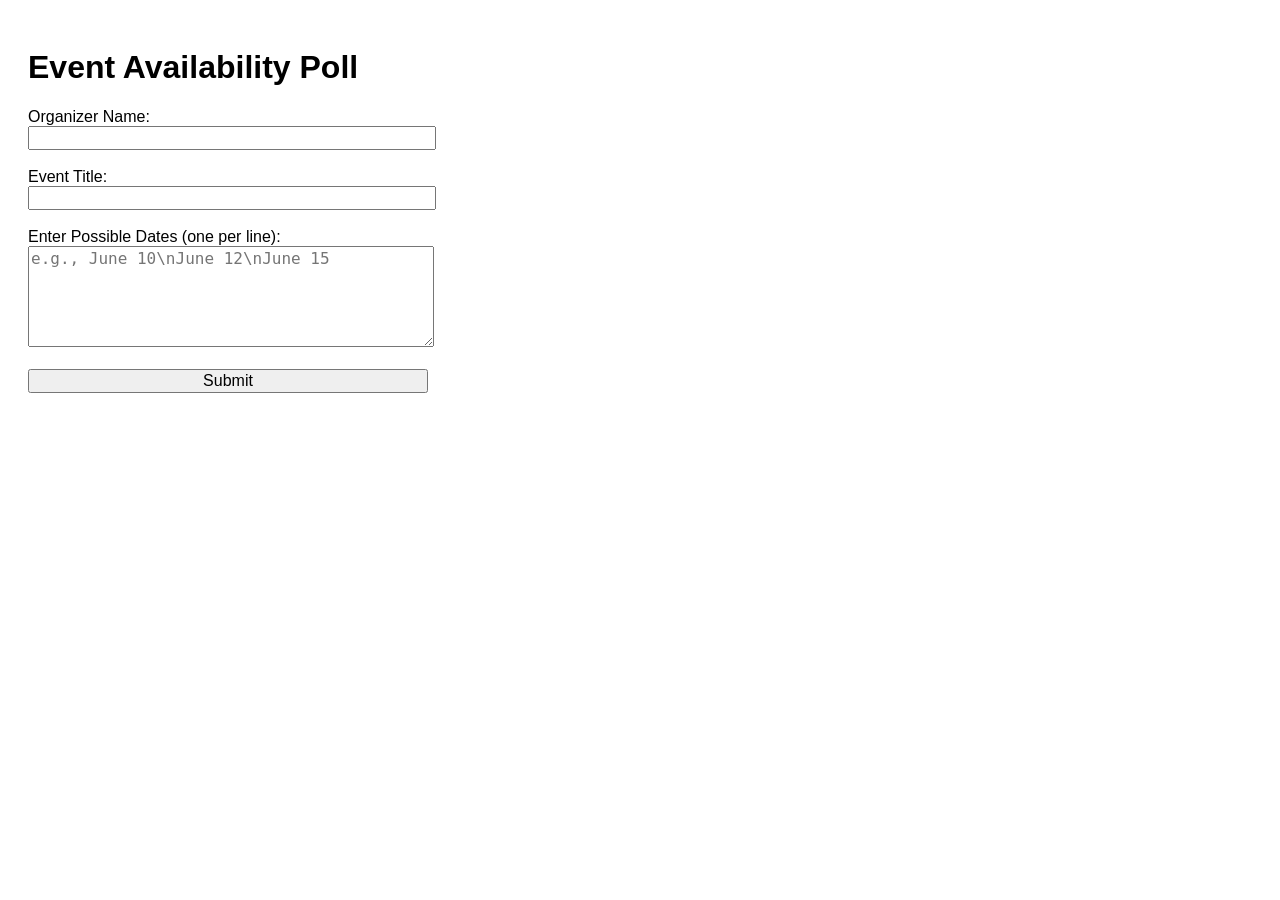
==== index.html @ a5d387b4 "Initial commit of frontend prototype (no weights)" ====
<!DOCTYPE html>
<html lang="en">
<head>
  <meta charset="UTF-8" />
  <meta name="viewport" content="width=device-width, initial-scale=1" />
  <title>DatePoll Prototype</title>
  <link rel="stylesheet" href="style.css" />
</head>
<body>
  <h1>Event Availability Poll</h1>

  <form id="pollForm">
    <label for="organizerName">Organizer Name:</label><br />
    <input type="text" id="organizerName" name="organizerName" required /><br /><br />

    <label for="eventTitle">Event Title:</label><br />
    <input type="text" id="eventTitle" name="eventTitle" required /><br /><br />

    <label for="dates">Enter Possible Dates (one per line):</label><br />
    <textarea
      id="dates"
      name="dates"
      rows="5"
      cols="40"
      placeholder="e.g., June 10\nJune 12\nJune 15"
      required
    ></textarea><br /><br />

    <button type="submit">Submit</button>
  </form>

  <!-- Where results and invitee form will go -->
  <div id="result" style="margin-top: 20px;"></div>

  <script src="script.js"></script>
</body>
</html>
---- style.css ----
body {
    font-family: Arial, sans-serif;
    padding: 20px;
  }
  
  input, textarea, button {
    font-size: 16px;
    width: 100%;
    max-width: 400px;
  }
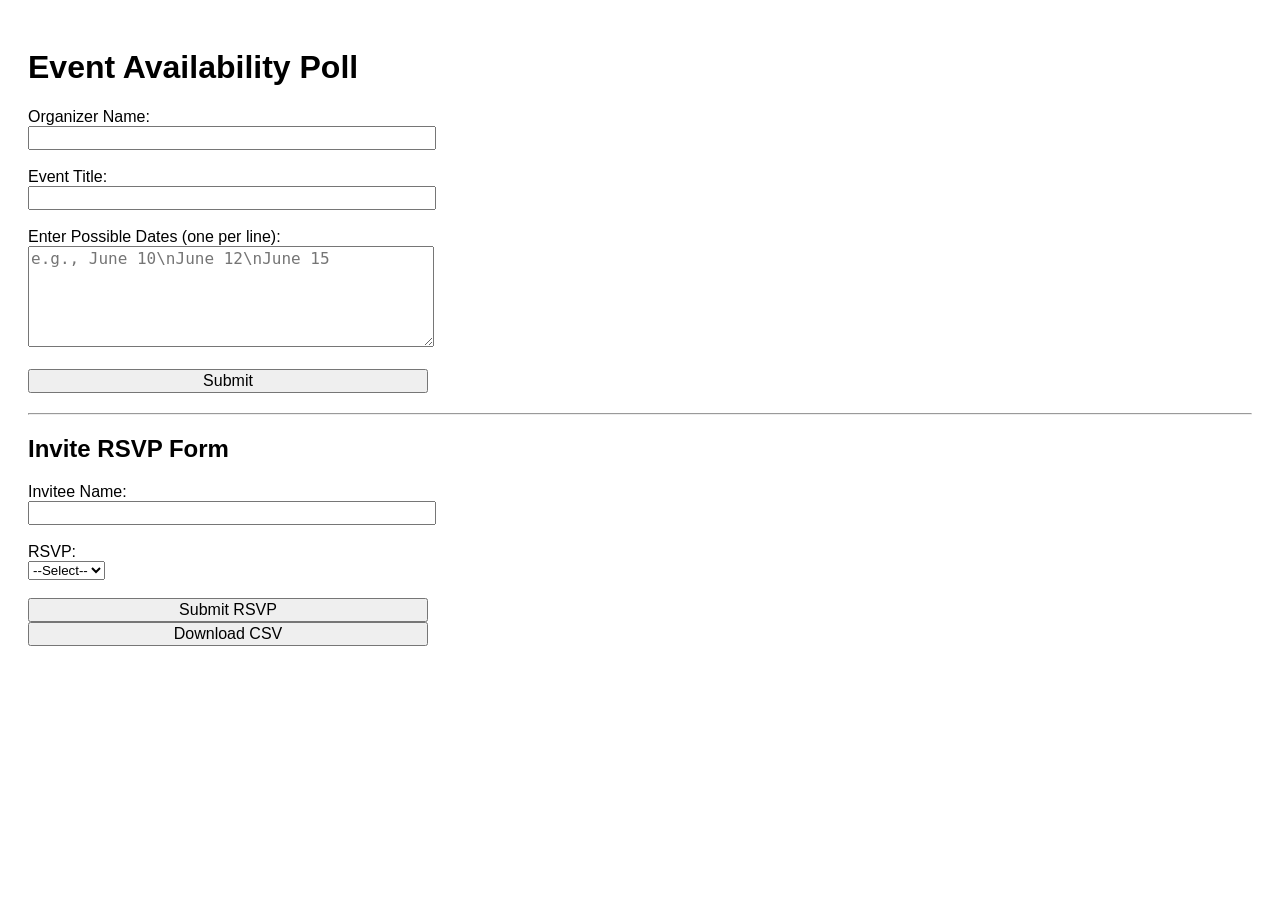
==== commit f3603977: "fix: added RSVP form and CSV export for invitee responses" ====
--- a/index.html
+++ b/index.html
@@ -1,3 +1,4 @@
+<!-- Author: Shehryar -->
 <!DOCTYPE html>
 <html lang="en">
 <head>
@@ -29,8 +30,26 @@
     <button type="submit">Submit</button>
   </form>
 
-  <!-- Where results and invitee form will go -->
   <div id="result" style="margin-top: 20px;"></div>
+
+  <hr />
+
+  <h2>Invite RSVP Form</h2>
+  <form id="inviteForm">
+    <label for="name">Invitee Name:</label><br />
+    <input type="text" id="name" required /><br /><br />
+
+    <label for="rsvp">RSVP:</label><br />
+    <select id="rsvp" required>
+      <option value="">--Select--</option>
+      <option value="Yes">Yes</option>
+      <option value="No">No</option>
+    </select><br /><br />
+
+    <button type="submit">Submit RSVP</button>
+  </form>
+
+  <button id="downloadBtn">Download CSV</button>
 
   <script src="script.js"></script>
 </body>
--- a/style.css
+++ b/style.css
@@ -1,11 +1,14 @@
+/* Author: Shehryar */
+
 body {
-    font-family: Arial, sans-serif;
-    padding: 20px;
-  }
-  
-  input, textarea, button {
-    font-size: 16px;
-    width: 100%;
-    max-width: 400px;
-  }
-  +  font-family: Arial, sans-serif;
+  padding: 20px;
+}
+
+input,
+textarea,
+button {
+  font-size: 16px;
+  width: 100%;
+  max-width: 400px;
+}
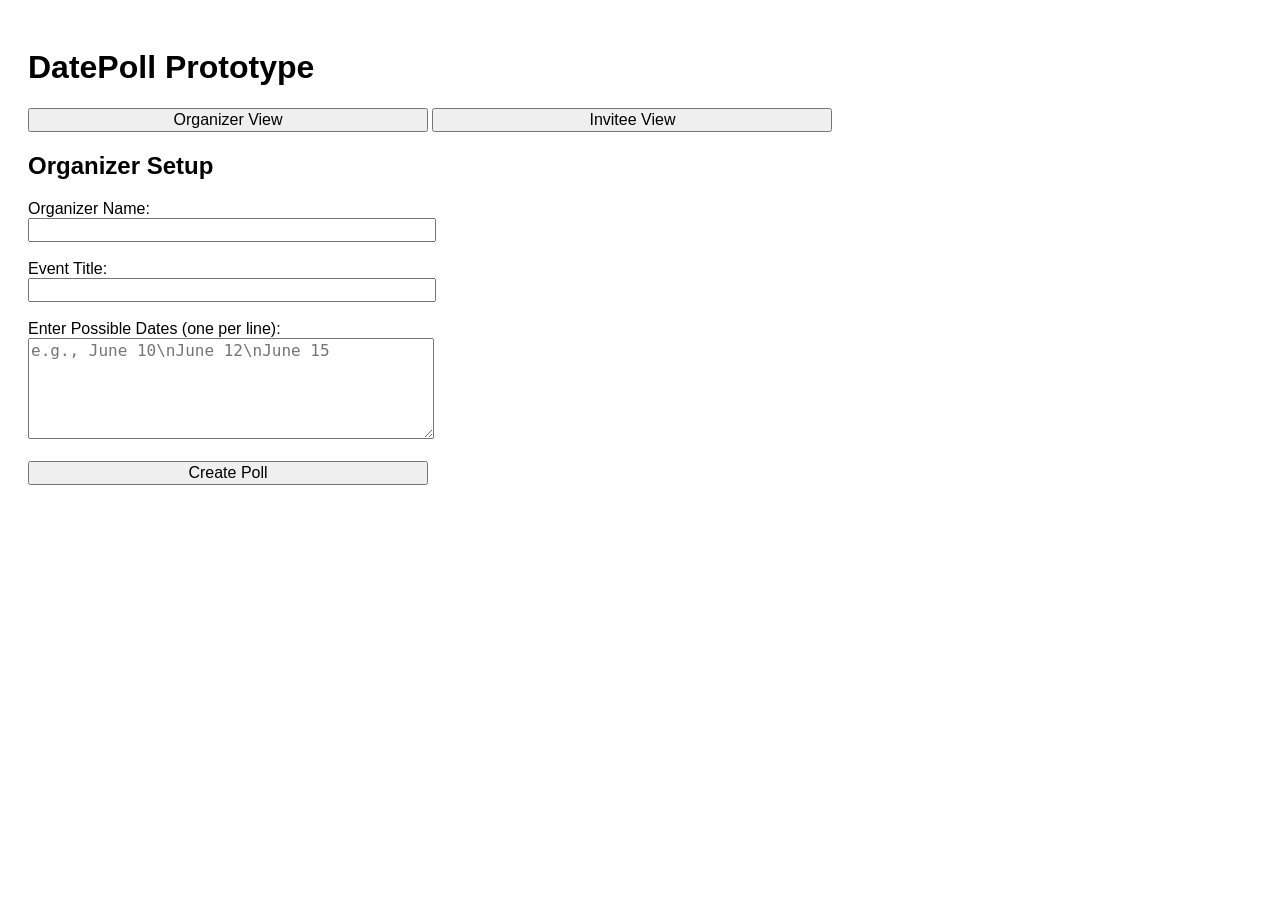
==== commit 9662b2ad: "feat: separated organizer and invitee UI using toggle buttons" ====
--- a/index.html
+++ b/index.html
@@ -8,48 +8,59 @@
   <link rel="stylesheet" href="style.css" />
 </head>
 <body>
-  <h1>Event Availability Poll</h1>
+  <h1>DatePoll Prototype</h1>
 
-  <form id="pollForm">
-    <label for="organizerName">Organizer Name:</label><br />
-    <input type="text" id="organizerName" name="organizerName" required /><br /><br />
+  <!-- Toggle Buttons -->
+  <div>
+    <button onclick="showOrganizer()">Organizer View</button>
+    <button onclick="showInvitee()">Invitee View</button>
+  </div>
 
-    <label for="eventTitle">Event Title:</label><br />
-    <input type="text" id="eventTitle" name="eventTitle" required /><br /><br />
+  <!-- Organizer Section -->
+  <div id="organizerSection">
+    <h2>Organizer Setup</h2>
+    <form id="pollForm">
+      <label for="organizerName">Organizer Name:</label><br />
+      <input type="text" id="organizerName" name="organizerName" required /><br /><br />
 
-    <label for="dates">Enter Possible Dates (one per line):</label><br />
-    <textarea
-      id="dates"
-      name="dates"
-      rows="5"
-      cols="40"
-      placeholder="e.g., June 10\nJune 12\nJune 15"
-      required
-    ></textarea><br /><br />
+      <label for="eventTitle">Event Title:</label><br />
+      <input type="text" id="eventTitle" name="eventTitle" required /><br /><br />
 
-    <button type="submit">Submit</button>
-  </form>
+      <label for="dates">Enter Possible Dates (one per line):</label><br />
+      <textarea
+        id="dates"
+        name="dates"
+        rows="5"
+        cols="40"
+        placeholder="e.g., June 10\nJune 12\nJune 15"
+        required
+      ></textarea><br /><br />
 
-  <div id="result" style="margin-top: 20px;"></div>
+      <button type="submit">Create Poll</button>
+    </form>
 
-  <hr />
+    <div id="result" style="margin-top: 20px;"></div>
+  </div>
 
-  <h2>Invite RSVP Form</h2>
-  <form id="inviteForm">
-    <label for="name">Invitee Name:</label><br />
-    <input type="text" id="name" required /><br /><br />
+  <!-- Invitee Section -->
+  <div id="inviteeSection" style="display: none;">
+    <h2>Invite RSVP Form</h2>
+    <form id="inviteForm">
+      <label for="name">Invitee Name:</label><br />
+      <input type="text" id="name" required /><br /><br />
 
-    <label for="rsvp">RSVP:</label><br />
-    <select id="rsvp" required>
-      <option value="">--Select--</option>
-      <option value="Yes">Yes</option>
-      <option value="No">No</option>
-    </select><br /><br />
+      <label for="rsvp">RSVP:</label><br />
+      <select id="rsvp" required>
+        <option value="">--Select--</option>
+        <option value="Yes">Yes</option>
+        <option value="No">No</option>
+      </select><br /><br />
 
-    <button type="submit">Submit RSVP</button>
-  </form>
+      <button type="submit">Submit RSVP</button>
+    </form>
 
-  <button id="downloadBtn">Download CSV</button>
+    <button id="downloadBtn">Download CSV</button>
+  </div>
 
   <script src="script.js"></script>
 </body>
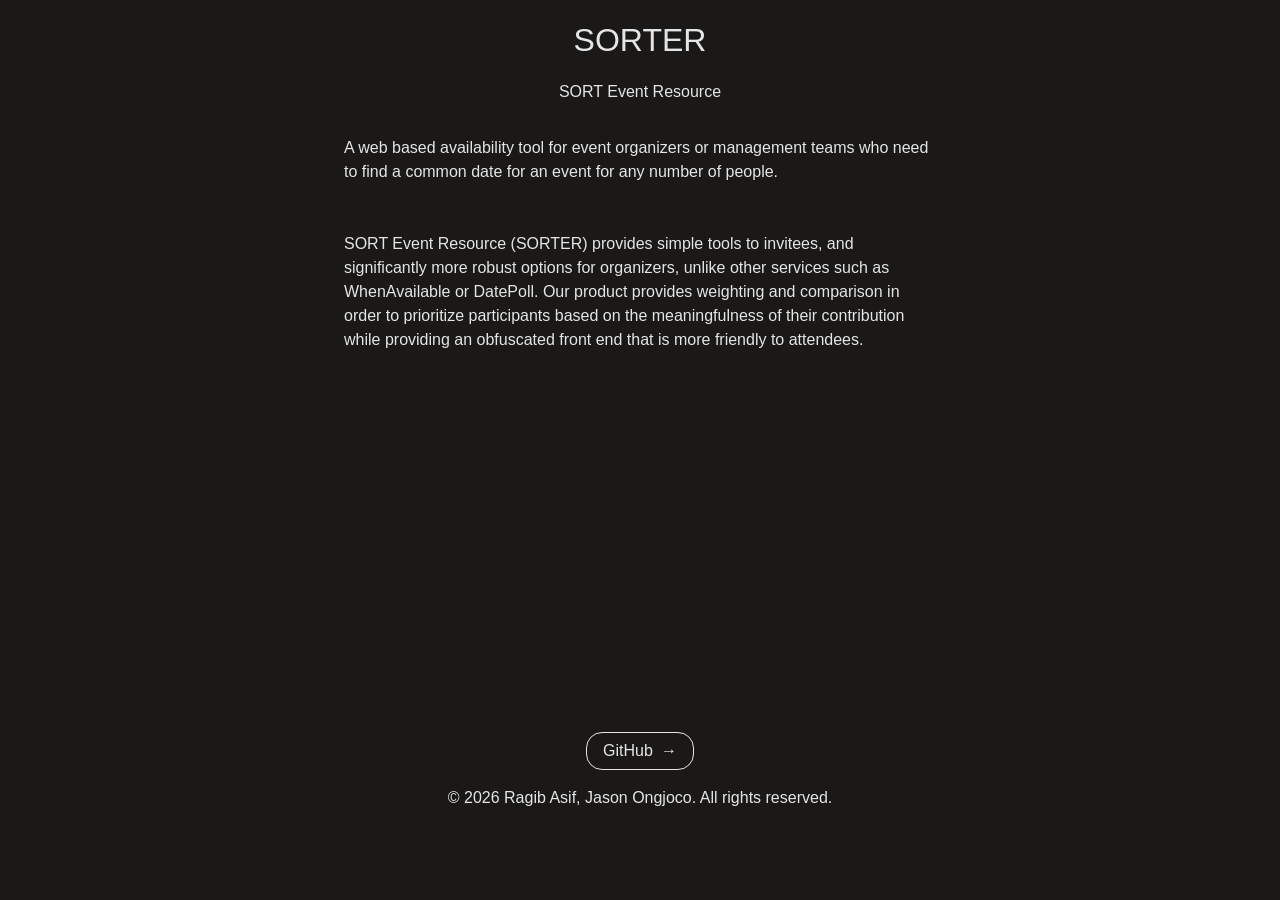
==== commit 5488387e: "add starter boilerplate for landing page" ====
--- a/index.html
+++ b/index.html
@@ -1,67 +1,33 @@
-<!-- Author: Shehryar -->
+<!-- /*
+ * File: style.css
+ * Author: Ragib Asif
+ * Email: ragib.asif30@myhunter.cuny.edu
+ * GitHub: https://github.com/ragibasif
+ * LinkedIn: https://www.linkedin.com/in/ragibasif/
+ * SPDX-License-Identifier: MIT
+ * Copyright (c) 2025 Ragib Asif
+ * Version 1.0.0
+ */ -->
+
 <!DOCTYPE html>
 <html lang="en">
-<head>
-  <meta charset="UTF-8" />
-  <meta name="viewport" content="width=device-width, initial-scale=1" />
-  <title>DatePoll Prototype</title>
-  <link rel="stylesheet" href="style.css" />
-</head>
-<body>
-  <h1>DatePoll Prototype</h1>
-
-  <!-- Toggle Buttons -->
-  <div>
-    <button onclick="showOrganizer()">Organizer View</button>
-    <button onclick="showInvitee()">Invitee View</button>
-  </div>
-
-  <!-- Organizer Section -->
-  <div id="organizerSection">
-    <h2>Organizer Setup</h2>
-    <form id="pollForm">
-      <label for="organizerName">Organizer Name:</label><br />
-      <input type="text" id="organizerName" name="organizerName" required /><br /><br />
-
-      <label for="eventTitle">Event Title:</label><br />
-      <input type="text" id="eventTitle" name="eventTitle" required /><br /><br />
-
-      <label for="dates">Enter Possible Dates (one per line):</label><br />
-      <textarea
-        id="dates"
-        name="dates"
-        rows="5"
-        cols="40"
-        placeholder="e.g., June 10\nJune 12\nJune 15"
-        required
-      ></textarea><br /><br />
-
-      <button type="submit">Create Poll</button>
-    </form>
-
-    <div id="result" style="margin-top: 20px;"></div>
-  </div>
-
-  <!-- Invitee Section -->
-  <div id="inviteeSection" style="display: none;">
-    <h2>Invite RSVP Form</h2>
-    <form id="inviteForm">
-      <label for="name">Invitee Name:</label><br />
-      <input type="text" id="name" required /><br /><br />
-
-      <label for="rsvp">RSVP:</label><br />
-      <select id="rsvp" required>
-        <option value="">--Select--</option>
-        <option value="Yes">Yes</option>
-        <option value="No">No</option>
-      </select><br /><br />
-
-      <button type="submit">Submit RSVP</button>
-    </form>
-
-    <button id="downloadBtn">Download CSV</button>
-  </div>
-
-  <script src="script.js"></script>
-</body>
+  <head>
+    <meta charset="UTF-8" />
+    <meta name="viewport" content="width=device-width, initial-scale=1.0" />
+    <!-- <link rel="shortcut icon" href="/favicon.ico" type="image/x-icon" /> -->
+    <title>Project 4</title>
+    <link rel="stylesheet" href="css/reset.css" />
+    <link rel="stylesheet" href="css/style.css" />
+  </head>
+  <body>
+    <header id="header-container"></header>
+    <main id="main-container">
+      <!-- <nav id="navigation-container"></nav> -->
+    </main>
+    <footer id="footer-container">
+      <div id="socials-container"></div>
+      <div id="copyright-container"></div>
+    </footer>
+    <script type="module" src="js/index.js"></script>
+  </body>
 </html>
--- a/css/style.css
+++ b/css/style.css
@@ -0,0 +1,138 @@
+/*
+ * File: style.css
+ * Author: Ragib Asif
+ * Email: ragib.asif30@myhunter.cuny.edu
+ * GitHub: https://github.com/ragibasif
+ * LinkedIn: https://www.linkedin.com/in/ragibasif/
+ * SPDX-License-Identifier: MIT
+ * Copyright (c) 2025 Ragib Asif
+ * Version 1.0.0
+ */
+
+:root {
+  --white: #e5e5e5ff;
+  --black: #1a1918ff;
+  /* --red: #d92525ff;
+  --green: #4f772dff;
+  --blue: #023e8aff; */
+  --box-shadow: 0 1rem 2rem rgba(0, 0, 0, 0.2);
+}
+
+html {
+  scroll-behavior: smooth;
+}
+
+body {
+  background: var(--black);
+  color: var(--white);
+  display: flex;
+  flex-direction: column;
+  gap: 2rem;
+  align-items: center;
+  padding: 1rem;
+  height: 100vh;
+  width: 100vw;
+  font-family: Arial, sans-serif;
+}
+
+h1 {
+  font-size: 2rem;
+}
+
+.container {
+  display: flex;
+  flex-direction: column;
+  gap: 1rem;
+  justify-content: center;
+  align-items: center;
+  text-align: center;
+}
+
+.paragraph {
+  display: flex;
+  flex-direction: column;
+  gap: 1rem;
+  justify-content: center;
+  align-items: center;
+  text-align: left;
+  padding: 1rem;
+}
+
+.external-link {
+  display: inline-flex;
+  align-items: center;
+  justify-content: center;
+  text-decoration: none;
+  color: var(--white);
+  background-color: transparent;
+  border: 0.1rem solid var(--white);
+  padding: 0.4rem 1rem;
+  border-radius: 1rem;
+  font-weight: 500;
+  transition: all 0.3s ease;
+  cursor: pointer;
+  gap: 0.5rem;
+  position: relative;
+  overflow: hidden;
+}
+
+.external-link:hover {
+  background-color: var(--white);
+  color: var(--black);
+  transform: translateY(-2px);
+  box-shadow: var(--box-shadow);
+}
+
+.external-link:active {
+  transform: translateY(0);
+  box-shadow: var(--box-shadow);
+}
+
+.external-link::after {
+  content: "→";
+  display: inline-block;
+  transition: transform 0.3s ease;
+}
+
+.external-link:hover::after {
+  transform: translateX(3px);
+}
+
+/* header,
+main,
+footer {
+  display: flex;
+  gap: 1rem;
+  justify-content: center;
+  align-items: center;
+  text-align: center;
+  flex-direction: column;
+} */
+
+header,
+main,
+footer {
+  height: 50%;
+  width: 50%;
+}
+
+/* Responsive Settings */
+
+@media (max-width: 768px) {
+  body {
+    overflow: hidden;
+    display: flex;
+    width: 100%;
+    overflow-y: scroll;
+    flex-grow: 1;
+    margin-left: auto;
+    margin-right: auto;
+  }
+
+  header,
+  main,
+  footer {
+    height: 100%;
+    width: 100%;
+  }
+}
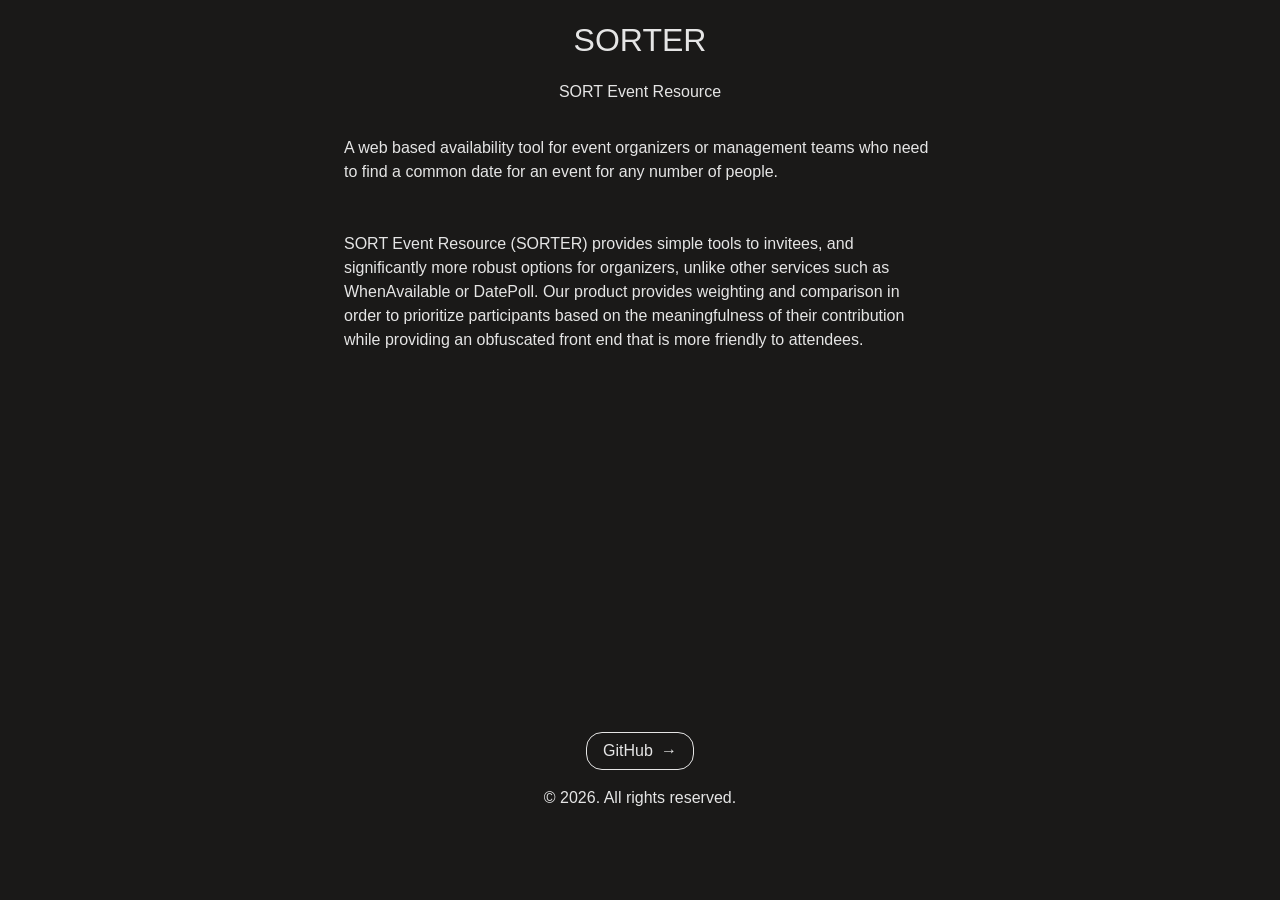
==== commit 2455009f: "update copyright, project no longer under the MIT license" ====
--- a/index.html
+++ b/index.html
@@ -4,12 +4,11 @@
  * Email: ragib.asif30@myhunter.cuny.edu
  * GitHub: https://github.com/ragibasif
  * LinkedIn: https://www.linkedin.com/in/ragibasif/
- * SPDX-License-Identifier: MIT
  * Copyright (c) 2025 Ragib Asif
  * Version 1.0.0
  */ -->
 
-<!DOCTYPE html>
+<!doctype html>
 <html lang="en">
   <head>
     <meta charset="UTF-8" />
--- a/css/style.css
+++ b/css/style.css
@@ -4,7 +4,6 @@
  * Email: ragib.asif30@myhunter.cuny.edu
  * GitHub: https://github.com/ragibasif
  * LinkedIn: https://www.linkedin.com/in/ragibasif/
- * SPDX-License-Identifier: MIT
  * Copyright (c) 2025 Ragib Asif
  * Version 1.0.0
  */
@@ -135,4 +134,5 @@
     height: 100%;
     width: 100%;
   }
-}+}
+
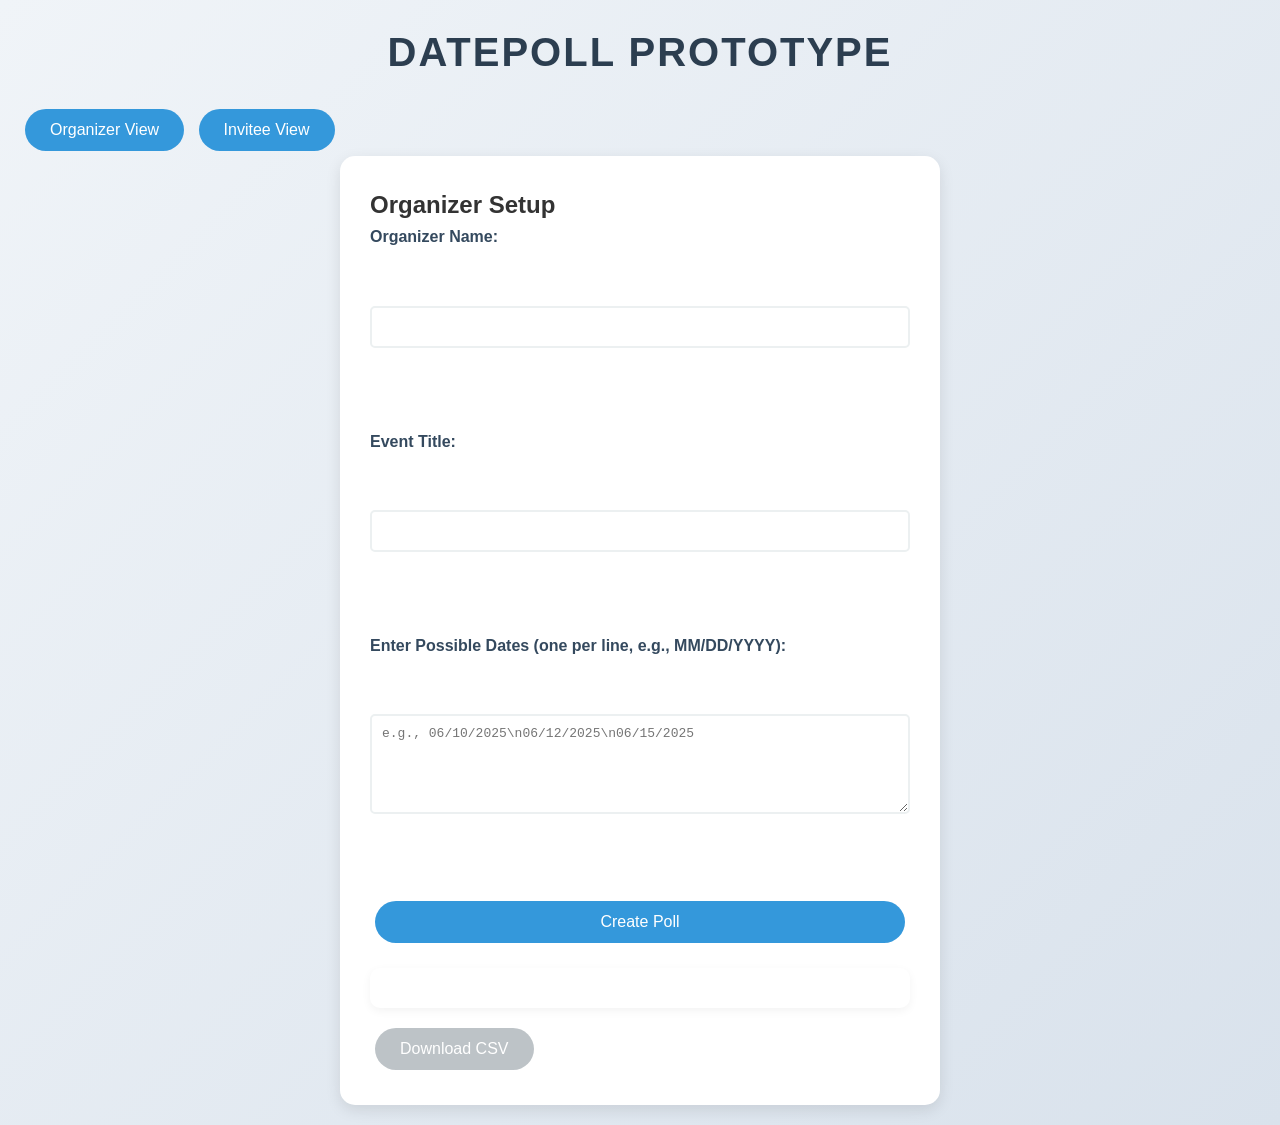
==== commit 289758b7: "fix: addressed feedback on CSV placement, input validation, UI separation, and cleanup" ====
--- a/index.html
+++ b/index.html
@@ -1,32 +1,51 @@
-<!-- /*
- * File: style.css
- * Author: Ragib Asif
- * Email: ragib.asif30@myhunter.cuny.edu
- * GitHub: https://github.com/ragibasif
- * LinkedIn: https://www.linkedin.com/in/ragibasif/
- * Copyright (c) 2025 Ragib Asif
- * Version 1.0.0
- */ -->
+<!DOCTYPE html>
+<html lang="en">
+<head>
+  <meta charset="UTF-8" />
+  <meta name="viewport" content="width=device-width, initial-scale=1" />
+  <title>DatePoll Prototype</title>
+  <link rel="stylesheet" href="style.css" />
+</head>
+<body>
+  <h1>DatePoll Prototype</h1>
 
-<!doctype html>
-<html lang="en">
-  <head>
-    <meta charset="UTF-8" />
-    <meta name="viewport" content="width=device-width, initial-scale=1.0" />
-    <!-- <link rel="shortcut icon" href="/favicon.ico" type="image/x-icon" /> -->
-    <title>Project 4</title>
-    <link rel="stylesheet" href="css/reset.css" />
-    <link rel="stylesheet" href="css/style.css" />
-  </head>
-  <body>
-    <header id="header-container"></header>
-    <main id="main-container">
-      <!-- <nav id="navigation-container"></nav> -->
-    </main>
-    <footer id="footer-container">
-      <div id="socials-container"></div>
-      <div id="copyright-container"></div>
-    </footer>
-    <script type="module" src="js/index.js"></script>
-  </body>
-</html>
+  <div>
+    <button onclick="showOrganizer()">Organizer View</button>
+    <button onclick="showInvitee()">Invitee View</button>
+  </div>
+
+  <div id="organizerSection">
+    <h2>Organizer Setup</h2>
+    <form id="pollForm">
+      <label for="organizerName">Organizer Name:</label><br />
+      <input type="text" id="organizerName" name="organizerName" required /><br /><br />
+
+      <label for="eventTitle">Event Title:</label><br />
+      <input type="text" id="eventTitle" name="eventTitle" required /><br /><br />
+
+      <label for="dates">Enter Possible Dates (one per line, e.g., MM/DD/YYYY):</label><br />
+      <textarea
+        id="dates"
+        name="dates"
+        rows="5"
+        cols="40"
+        placeholder="e.g., 06/10/2025\n06/12/2025\n06/15/2025"
+        required
+      ></textarea><br /><br />
+
+      <button type="submit">Create Poll</button>
+    </form>
+
+    <div id="result" class="result-section"></div>
+    <button id="downloadBtn" class="download-btn" disabled>Download CSV</button>
+  </div>
+
+  <div id="inviteeSection" style="display: none;">
+    <h2>Invite RSVP Form</h2>
+    <form id="inviteForm"></form>
+    <div id="inviteeResult" class="result-section"></div>
+  </div>
+
+  <script src="script.js"></script>
+</body>
+</html>
--- a/style.css
+++ b/style.css
@@ -0,0 +1,154 @@
+/* Reset and Base Styles */
+* {
+  margin: 0;
+  padding: 0;
+  box-sizing: border-box;
+}
+
+body {
+  font-family: 'Segoe UI', Tahoma, Geneva, Verdana, sans-serif;
+  background: linear-gradient(135deg, #f0f4f8, #d9e2ec);
+  margin: 20px;
+  color: #333;
+  line-height: 1.6;
+}
+
+/* Header and Navigation */
+h1 {
+  text-align: center;
+  color: #2c3e50;
+  margin-bottom: 20px;
+  text-transform: uppercase;
+  letter-spacing: 2px;
+  font-size: 2.5em;
+}
+
+button {
+  padding: 12px 25px;
+  margin: 5px;
+  background-color: #3498db;
+  color: white;
+  border: none;
+  border-radius: 25px;
+  cursor: pointer;
+  transition: background-color 0.3s ease, transform 0.2s;
+  font-size: 1em;
+}
+
+button:hover {
+  background-color: #2980b9;
+  transform: translateY(-2px);
+}
+
+button:disabled {
+  background-color: #bdc3c7;
+  cursor: not-allowed;
+}
+
+/* Forms and Sections */
+#organizerSection, #inviteeSection {
+  max-width: 600px;
+  margin: 0 auto;
+  padding: 30px;
+  background: white;
+  border-radius: 15px;
+  box-shadow: 0 5px 15px rgba(0, 0, 0, 0.1);
+  transition: transform 0.3s ease;
+}
+
+#organizerSection:hover, #inviteeSection:hover {
+  transform: scale(1.02);
+}
+
+form {
+  display: flex;
+  flex-direction: column;
+  gap: 15px;
+}
+
+label {
+  font-weight: bold;
+  color: #34495e;
+}
+
+input, textarea, select {
+  padding: 10px;
+  border: 2px solid #ecf0f1;
+  border-radius: 5px;
+  font-size: 1em;
+  width: 100%;
+  transition: border-color 0.3s ease;
+}
+
+input:focus, textarea:focus, select:focus {
+  border-color: #3498db;
+  outline: none;
+}
+
+textarea {
+  resize: vertical;
+  min-height: 100px;
+}
+
+/* Result and Response Sections */
+.result-section {
+  margin-top: 20px;
+  padding: 20px;
+  background: #ffffff;
+  border-radius: 10px;
+  box-shadow: 0 3px 10px rgba(0, 0, 0, 0.05);
+}
+
+.response-item {
+  margin-bottom: 15px;
+  padding: 15px;
+  background: #f9f9f9;
+  border-radius: 10px;
+  border-left: 5px solid #3498db;
+}
+
+.response-item h4 {
+  color: #2c3e50;
+  margin-bottom: 10px;
+}
+
+.response-item ul {
+  list-style-type: none;
+  padding-left: 20px;
+}
+
+.response-item li {
+  margin: 5px 0;
+  color: #7f8c8d;
+}
+
+/* Download Button */
+.download-btn {
+  margin-top: 20px;
+  padding: 12px 25px;
+  background-color: #2ecc71;
+  border-radius: 25px;
+  font-size: 1em;
+}
+
+.download-btn:hover {
+  background-color: #27ae60;
+  transform: translateY(-2px);
+}
+
+/* Responsive Design */
+@media (max-width: 600px) {
+  #organizerSection, #inviteeSection {
+    padding: 20px;
+    margin: 0 10px;
+  }
+
+  button {
+    width: 100%;
+    margin: 5px 0;
+  }
+
+  h1 {
+    font-size: 2em;
+  }
+}
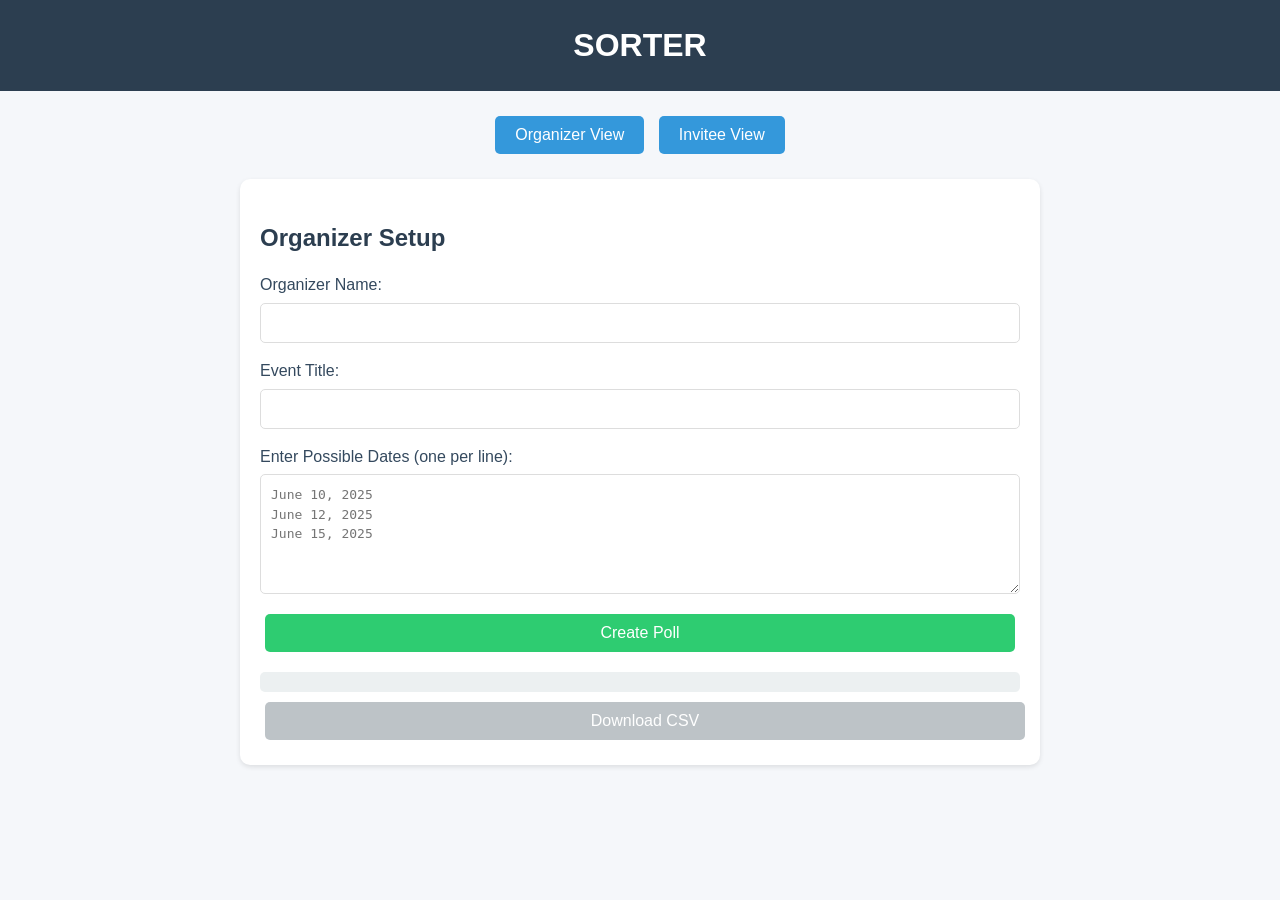
==== commit 78f45ae4: "updated UI" ====
--- a/index.html
+++ b/index.html
@@ -3,47 +3,48 @@
 <head>
   <meta charset="UTF-8" />
   <meta name="viewport" content="width=device-width, initial-scale=1" />
-  <title>DatePoll Prototype</title>
+  <title>SORTER</title>
   <link rel="stylesheet" href="style.css" />
 </head>
 <body>
-  <h1>DatePoll Prototype</h1>
+  <header class="header">
+    <h1 class="title">SORTER</h1>
+  </header>
 
-  <div>
-    <button onclick="showOrganizer()">Organizer View</button>
-    <button onclick="showInvitee()">Invitee View</button>
-  </div>
+  <div class="container">
+    <div class="nav-buttons">
+      <button onclick="showOrganizer()" class="btn">Organizer View</button>
+      <button onclick="showInvitee()" class="btn">Invitee View</button>
+    </div>
 
-  <div id="organizerSection">
-    <h2>Organizer Setup</h2>
-    <form id="pollForm">
-      <label for="organizerName">Organizer Name:</label><br />
-      <input type="text" id="organizerName" name="organizerName" required /><br /><br />
+    <div id="organizerSection" class="section">
+      <h2 class="section-title">Organizer Setup</h2>
+      <form id="pollForm" class="form">
+        <div class="form-group">
+          <label for="organizerName">Organizer Name:</label>
+          <input type="text" id="organizerName" name="organizerName" required />
+        </div>
+        <div class="form-group">
+          <label for="eventTitle">Event Title:</label>
+          <input type="text" id="eventTitle" name="eventTitle" required />
+        </div>
+        <div class="form-group">
+          <label for="dates">Enter Possible Dates (one per line):</label>
+          <textarea id="dates" name="dates" rows="5" cols="40" placeholder="June 10, 2025
+June 12, 2025
+June 15, 2025" required></textarea>
+        </div>
+        <button type="submit" class="btn submit-btn">Create Poll</button>
+      </form>
+      <div id="result" class="result"></div>
+      <button id="downloadBtn" class="btn download-btn" disabled>Download CSV</button>
+    </div>
 
-      <label for="eventTitle">Event Title:</label><br />
-      <input type="text" id="eventTitle" name="eventTitle" required /><br /><br />
-
-      <label for="dates">Enter Possible Dates (one per line, e.g., MM/DD/YYYY):</label><br />
-      <textarea
-        id="dates"
-        name="dates"
-        rows="5"
-        cols="40"
-        placeholder="e.g., 06/10/2025\n06/12/2025\n06/15/2025"
-        required
-      ></textarea><br /><br />
-
-      <button type="submit">Create Poll</button>
-    </form>
-
-    <div id="result" class="result-section"></div>
-    <button id="downloadBtn" class="download-btn" disabled>Download CSV</button>
-  </div>
-
-  <div id="inviteeSection" style="display: none;">
-    <h2>Invite RSVP Form</h2>
-    <form id="inviteForm"></form>
-    <div id="inviteeResult" class="result-section"></div>
+    <div id="inviteeSection" class="section" style="display: none;">
+      <h2 class="section-title">Invite RSVP Form</h2>
+      <form id="inviteForm" class="form"></form>
+      <div id="inviteeResult" class="result"></div>
+    </div>
   </div>
 
   <script src="script.js"></script>
--- a/style.css
+++ b/style.css
@@ -1,109 +1,142 @@
-/* Reset and Base Styles */
-* {
+body {
+  font-family: 'Arial', sans-serif;
+  background-color: #f5f7fa;
   margin: 0;
   padding: 0;
-  box-sizing: border-box;
+  line-height: 1.6;
+  color: #333;
 }
 
-body {
-  font-family: 'Segoe UI', Tahoma, Geneva, Verdana, sans-serif;
-  background: linear-gradient(135deg, #f0f4f8, #d9e2ec);
-  margin: 20px;
-  color: #333;
-  line-height: 1.6;
+.header {
+  background-color: #2c3e50;
+  color: white;
+  text-align: center;
+  padding: 20px 0;
 }
 
-/* Header and Navigation */
-h1 {
-  text-align: center;
-  color: #2c3e50;
-  margin-bottom: 20px;
-  text-transform: uppercase;
-  letter-spacing: 2px;
-  font-size: 2.5em;
+.title {
+  margin: 0;
+  font-size: 2em;
+  font-weight: 600;
 }
 
-button {
-  padding: 12px 25px;
-  margin: 5px;
+.container {
+  max-width: 800px;
+  margin: 20px auto;
+  padding: 0 15px;
+}
+
+.nav-buttons {
+  text-align: center;
+  margin-bottom: 20px;
+}
+
+.btn {
   background-color: #3498db;
   color: white;
   border: none;
-  border-radius: 25px;
+  padding: 10px 20px;
+  margin: 5px;
+  border-radius: 5px;
   cursor: pointer;
-  transition: background-color 0.3s ease, transform 0.2s;
   font-size: 1em;
+  transition: background-color 0.3s;
 }
 
-button:hover {
+.btn:hover {
   background-color: #2980b9;
-  transform: translateY(-2px);
 }
 
-button:disabled {
+.submit-btn {
+  background-color: #2ecc71;
+}
+
+.submit-btn:hover {
+  background-color: #27ae60;
+}
+
+.download-btn {
+  background-color: #e74c3c;
+  margin-top: 10px;
+  display: block;
+  width: 100%;
+}
+
+.download-btn:hover {
+  background-color: #c0392b;
+}
+
+.download-btn:disabled {
   background-color: #bdc3c7;
   cursor: not-allowed;
 }
 
-/* Forms and Sections */
-#organizerSection, #inviteeSection {
-  max-width: 600px;
-  margin: 0 auto;
-  padding: 30px;
-  background: white;
-  border-radius: 15px;
-  box-shadow: 0 5px 15px rgba(0, 0, 0, 0.1);
-  transition: transform 0.3s ease;
+.section {
+  background-color: white;
+  padding: 20px;
+  border-radius: 10px;
+  box-shadow: 0 2px 5px rgba(0, 0, 0, 0.1);
+  margin-bottom: 20px;
 }
 
-#organizerSection:hover, #inviteeSection:hover {
-  transform: scale(1.02);
+.section-title {
+  color: #2c3e50;
+  margin-bottom: 15px;
+  font-size: 1.5em;
 }
 
-form {
+.form {
   display: flex;
   flex-direction: column;
   gap: 15px;
 }
 
-label {
-  font-weight: bold;
+.form-group {
+  display: flex;
+  flex-direction: column;
+}
+
+.form-group label {
+  margin-bottom: 5px;
+  font-weight: 500;
   color: #34495e;
 }
 
-input, textarea, select {
+.form-group input,
+.form-group textarea,
+.form-group select {
   padding: 10px;
-  border: 2px solid #ecf0f1;
+  border: 1px solid #ddd;
   border-radius: 5px;
   font-size: 1em;
-  width: 100%;
-  transition: border-color 0.3s ease;
 }
 
-input:focus, textarea:focus, select:focus {
-  border-color: #3498db;
-  outline: none;
+.form-group textarea {
+  resize: vertical;
+  line-height: 1.5; /* Improves readability of multiline text */
 }
 
-textarea {
-  resize: vertical;
-  min-height: 100px;
+.result {
+  margin-top: 15px;
+  padding: 10px;
+  background-color: #ecf0f1;
+  border-radius: 5px;
 }
 
-/* Result and Response Sections */
-.result-section {
-  margin-top: 20px;
-  padding: 20px;
-  background: #ffffff;
-  border-radius: 10px;
-  box-shadow: 0 3px 10px rgba(0, 0, 0, 0.05);
+.result ul {
+  list-style-type: none;
+  padding-left: 0;
+}
+
+.result li {
+  margin: 5px 0;
 }
 
 .response-item {
   margin-bottom: 15px;
-  padding: 15px;
+  padding: 10px;
   background: #f9f9f9;
-  border-radius: 10px;
+  border-radius: 5px;
   border-left: 5px solid #3498db;
 }
 
@@ -122,33 +155,17 @@
   color: #7f8c8d;
 }
 
-/* Download Button */
-.download-btn {
-  margin-top: 20px;
-  padding: 12px 25px;
-  background-color: #2ecc71;
-  border-radius: 25px;
-  font-size: 1em;
-}
-
-.download-btn:hover {
-  background-color: #27ae60;
-  transform: translateY(-2px);
-}
-
-/* Responsive Design */
 @media (max-width: 600px) {
-  #organizerSection, #inviteeSection {
-    padding: 20px;
-    margin: 0 10px;
+  .container {
+    margin: 10px;
   }
 
-  button {
+  .btn {
     width: 100%;
     margin: 5px 0;
   }
 
-  h1 {
-    font-size: 2em;
+  .section {
+    padding: 15px;
   }
 }
